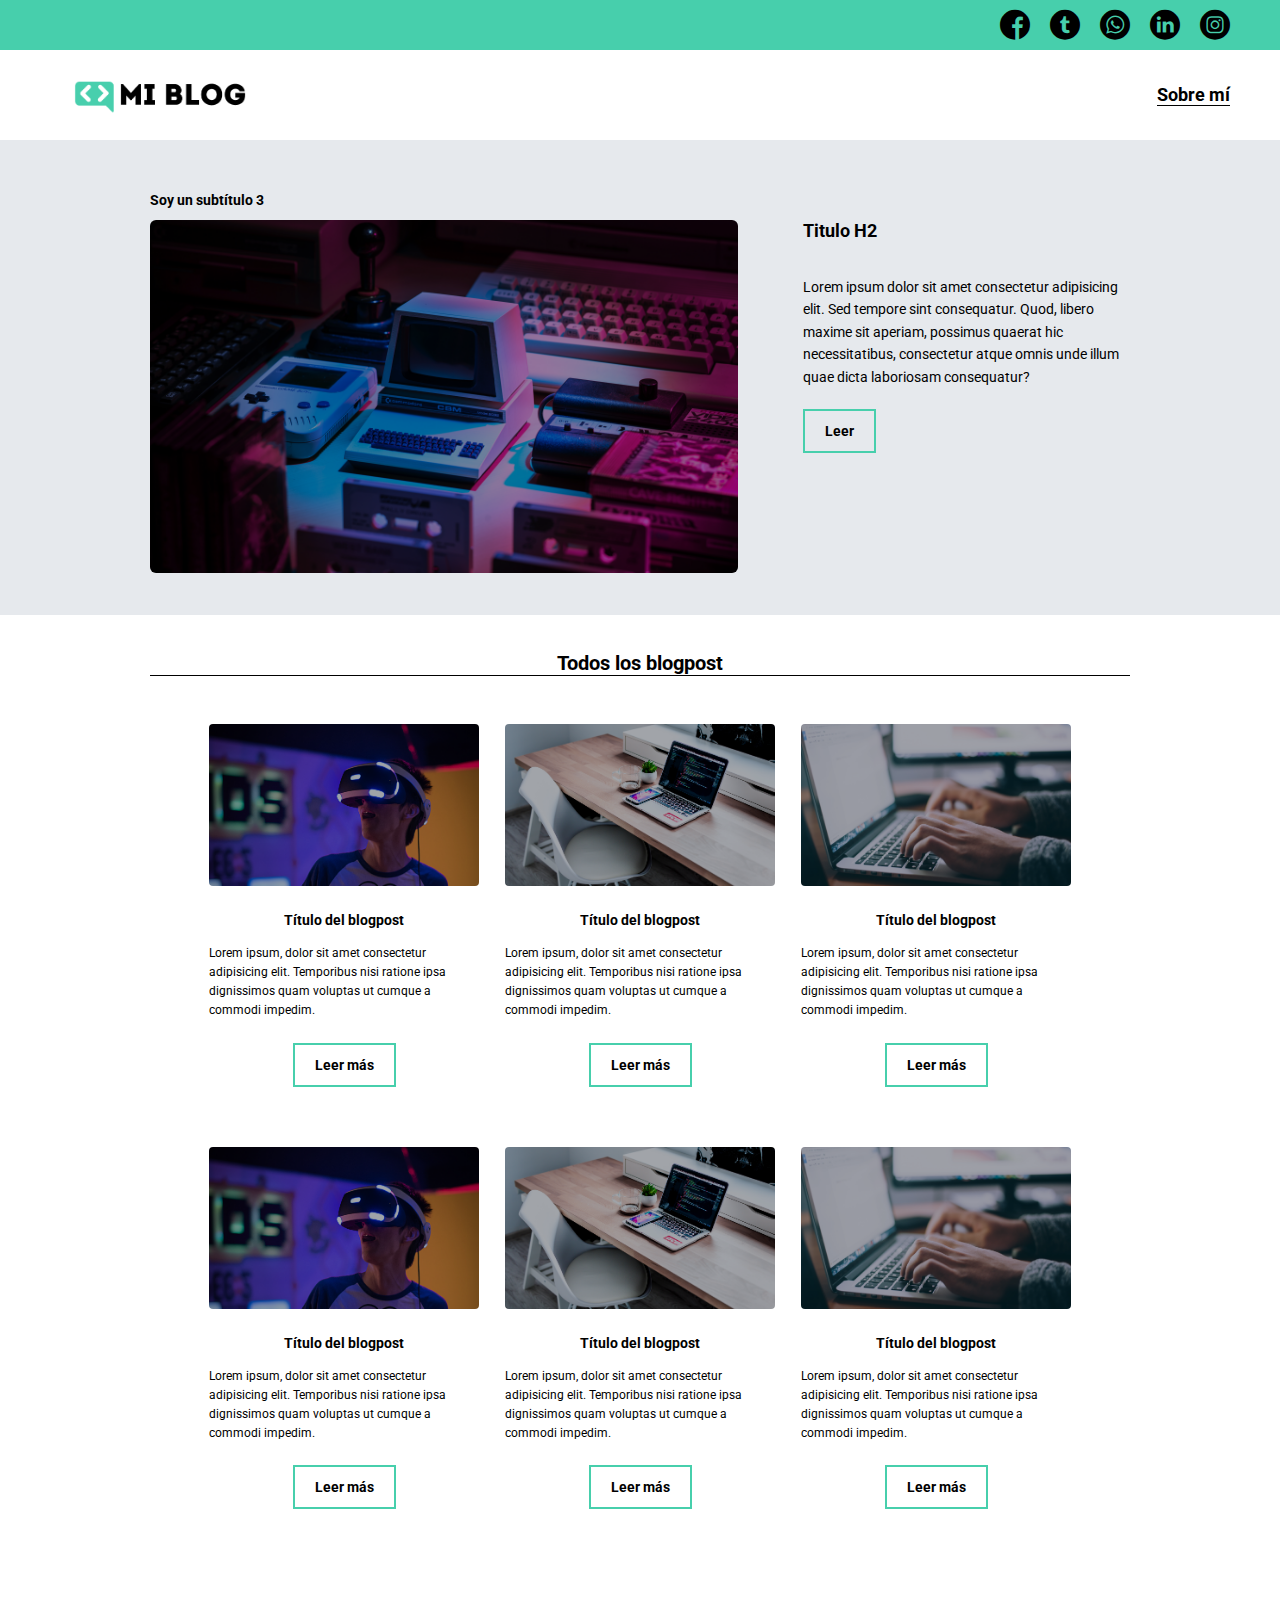
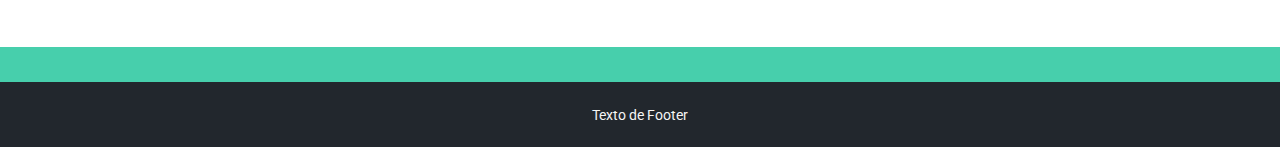
==== blogs.html @ fac2f3f5 "blogpost entries page dummy" ====
<!DOCTYPE html>
<html lang="en">
<head>
  <meta charset="UTF-8">
  <meta http-equiv="X-UA-Compatible" content="IE=edge">
  <meta name="viewport" content="width=device-width, initial-scale=1.0">
  <link rel="preconnect" href="https://fonts.googleapis.com">
  <link rel="preconnect" href="https://fonts.gstatic.com" crossorigin>
  <link href="https://fonts.googleapis.com/css2?family=Roboto:wght@300;400;500;700&display=swap" rel="stylesheet">
  <link rel="stylesheet" href="./style/main.css">
  <link rel="stylesheet" href="/assets/font/flaticon.css">
  <title>bloquetando</title>
</head>
<body>
  <header>
    <section class="header-icons-container">
      <div class="icons">
        <a href=""><span class="flaticon-001-facebook"></span></a>
        <a href=""><span class="flaticon-002-twitter"></span></a>
        <a href=""><span class="flaticon-003-whatsapp"></span></a>
        <a href=""><span class="flaticon-010-linkedin"></span></a>
        <a href=""><span class="flaticon-011-instagram "></span></a>
      </div>
    </section >
    <nav>
      <section class="nav-logo-container">
        <a href="/"><img src="./assets/img/Logo-negro.png" alt="logo de mi bloquetacion"></a>
      </section>
      <section class="profile-link">
        <a href="./perfil.html">Sobre mí</a>
      </section>
    </nav>
  </header>
  <main class="blogs-main">
    <section class="blogs-hero-container">
      <div class="blogs-hero-new grid-container">
        <h3>Soy un subtítulo 3</h3>
        <div class="blogs-news-img-container">
          <img src="./assets/img/main-news-img.png" alt="Imagen del hero">
        </div>
        <div class="blogs-news-info-container">
          <h2>Titulo H2</h2>
          <p>Lorem ipsum dolor sit amet consectetur adipisicing elit. Sed tempore sint consequatur. Quod, libero maxime sit aperiam, possimus quaerat hic necessitatibus, consectetur atque omnis unde illum quae dicta laboriosam consequatur?</p>
          <a href="http://" class="blogs-button">Leer</a>
        </div>
      </div>
    </section>
    <section class="blogs-post-container">
      <div class="grid-container">
        <h2>Todos los blogpost</h2>
        <article class="post-container">
          <img src="./assets/img/post-1.png" alt="">
          <h3>Título del blogpost</h3>
          <p>Lorem ipsum, dolor sit amet consectetur adipisicing elit. Temporibus nisi ratione ipsa dignissimos quam voluptas ut cumque a commodi impedim.</p>
          <a class="blogs-button href="">Leer más</a>
        </article>
        <article class="post-container">
          <img src="./assets/img/post-2.png" alt="">
          <h3>Título del blogpost</h3>
          <p>Lorem ipsum, dolor sit amet consectetur adipisicing elit. Temporibus nisi ratione ipsa dignissimos quam voluptas ut cumque a commodi impedim.</p>
          <a class="blogs-button href="">Leer más</a>
        </article>
        <article class="post-container">
          <img src="./assets/img/post-3.png" alt="">
          <h3>Título del blogpost</h3>
          <p>Lorem ipsum, dolor sit amet consectetur adipisicing elit. Temporibus nisi ratione ipsa dignissimos quam voluptas ut cumque a commodi impedim.</p>
          <a class="blogs-button href="">Leer más</a>
        </article>
        <article class="post-container">
          <img src="./assets/img/post-1.png" alt="">
          <h3>Título del blogpost</h3>
          <p>Lorem ipsum, dolor sit amet consectetur adipisicing elit. Temporibus nisi ratione ipsa dignissimos quam voluptas ut cumque a commodi impedim.</p>
          <a class="blogs-button href="">Leer más</a>
        </article>
        <article class="post-container">
          <img src="./assets/img/post-2.png" alt="">
          <h3>Título del blogpost</h3>
          <p>Lorem ipsum, dolor sit amet consectetur adipisicing elit. Temporibus nisi ratione ipsa dignissimos quam voluptas ut cumque a commodi impedim.</p>
          <a class="blogs-button href="">Leer más</a>
        </article>
        <article class="post-container">
          <img src="./assets/img/post-3.png" alt="">
          <h3>Título del blogpost</h3>
          <p>Lorem ipsum, dolor sit amet consectetur adipisicing elit. Temporibus nisi ratione ipsa dignissimos quam voluptas ut cumque a commodi impedim.</p>
          <a class="blogs-button href="">Leer más</a>
        </article>
 
      </div>
    </section>
  </main>
  <footer>
    <p>Texto de Footer</p>
  </footer>
</body>
</html>
---- style/main.css ----
* {
  box-sizing: border-box;
  margin: 0;
  padding: 0;
  /* position: fixed; */
}
:root {
  /* Brand Colors */
  --blue-aquamarine: #47cfac;
  --grey-hero: #e6e9ed;
  --deep-gray: #22272d;
  /* Font Sizes */
  --title: 2rem;
  --subtitle: 1.8rem;
  --mega-title: 3.2rem;
  --p:1.6rem;
  --small:1.4rem;
  --xs: 1.2rem;
}


html {
  font-size: 62.5%;
  font-family: 'Roboto', sans-serif;
  /* scroll-behavior: smooth; */
}

a {
  text-decoration: none;
  display: inline;
  color: black;
}
.grid-container {
  max-width: 980px;
  margin: auto;
}

/* BEM */
/* one-block__one-element_modifier  */
/* optional-block__element--modifier-style */

/* HEADER STYLES */

header {
  width: 100%;
  height: 140px;
  display: grid;
  grid-template-rows: 1fr 1fr;
}
header .header-icons-container {
  width: 100%;
  height: 50px;
  display: grid;
  background-color: var(--blue-aquamarine);
}
header .header-icons-container .icons {
  width: 250px;
  height: auto;
  display: flex;
  justify-items: flex-end;
  align-items: center;
  justify-content: space-between;
  justify-self: end;
  margin-right: 50px;
}

nav {
  display: grid;
  grid-template-columns: 1fr 1fr;
  height: 90px;
}

nav .nav-logo-container {
  margin-left: 50px;
}
nav .nav-logo-container img {
  width: 220px;
  margin-top: 10px;
}
nav .profile-link {
  display: flex;
  align-items: center;
  justify-content: flex-end;
  margin-right: 50px;
}
nav .profile-link a {
  color: black;
  border-bottom: 1px solid black;
  font-size: var(--subtitle);
  font-weight: bold;
}

.home-main {
  display: grid;
  grid-template-columns: 1fr 4fr 1fr;
  min-height: 100%;
  height: auto;
  position: fixed;
  background: url(".././assets/img/Cover.png") no-repeat center center fixed;
  background-size: cover;
}
.home-main section {
  display: grid;
  grid-column: 2;
  justify-items: center;
  height: 350px;
  margin-top: 80px;
}
.home-main__text {
  font-size: var(--mega-title);
  font-weight: 700;
  letter-spacing: 5px;
  text-align: center;
  color: whitesmoke;
}
.home-main__button {
  width: 110px;
  height: 50px;
  background: #48cfad;
  text-align: center;
  font-weight: 700;
  font-size: 18px;
  line-height: 50px;
}
button:hover {
  transform: scale(1.1);
}

/* BLOGS PAGE */

.blogs-main {
  display: grid;
}
.blogs-hero-container {
  padding: 40px 50px 40px;
  background-color: var(--grey-hero);
}
.blogs-hero-new {
  display: grid;
  grid-template-columns: 2fr 1fr;
  grid-template-rows: 2fr;
}
.blogs-hero-new h3 {
  margin: 12px 0;
  font-size: var(--small);
}
.blogs-news-img-container {
  grid-column: 1;
}
.blogs-news-img-container img {
  width: 90%;
  grid-column: 2;
  border-radius: 6px;
}
.blogs-news-info-container p, .blogs-news-info-container h2 {
  margin-bottom: 35px;
}
.blogs-news-info-container h2 {
  font-size: var(--subtitle);
}
.blogs-news-info-container p {
  font-size: var(--small);
  line-height: 1.6;
}
.blogs-button {
  border: 2px solid var(--blue-aquamarine);
  padding: 12px 20px;
  font-size: var(--small);
  font-weight: bold;
}
.blogs-button:hover { 
  background-color: var(--blue-aquamarine);
}
.blogs-post-container {
  padding: 0 50px 40px;
  margin-bottom: 50px;
  text-align: center;
}
.blogs-post-container h2 {
  margin: 36px 0;
  text-align: center;
  border-bottom: 1px solid black;
  font-size: var(--title);
}
.post-container {
  max-width: 30%;
  margin-bottom: 50px;
  padding: 12px;
  display: inline-block;
}
.post-container img {
  width: 100%;
  margin-bottom: 24px;
  border-radius: 4px;
}
.post-container h3 {
  font-size: var(--small);
}
.post-container p {
  margin: 16px 0 36px;
  line-height: 1.6;
  font-size: var(--xs);
  text-align: left;
}

/* FOOTER */

footer {
  width: 100%;
  height: 100px;
  background-color: var(--deep-gray);
  border-top: 35px solid var(--blue-aquamarine);
  text-align: center;
}
footer p {
  color: whitesmoke;
  margin-top: 25px;
  font-size: var(--small);
}
---- assets/font/flaticon.css ----
/*
  	Flaticon icon font: Flaticon
  	Creation date: 20/12/2018 09:27
  	*/

@font-face {
  font-family: "Flaticon";
  src: url("./Flaticon.eot");
  src: url("./Flaticon.eot?#iefix") format("embedded-opentype"),
       url("./Flaticon.woff") format("woff"),
       url("./Flaticon.ttf") format("truetype"),
       url("./Flaticon.svg#Flaticon") format("svg");
  font-weight: normal;
  font-style: normal;
}

@media screen and (-webkit-min-device-pixel-ratio:0) {
  @font-face {
    font-family: "Flaticon";
    src: url("./Flaticon.svg#Flaticon") format("svg");
  }
}

[class^="flaticon-"]:before, [class*=" flaticon-"]:before,
[class^="flaticon-"]:after, [class*=" flaticon-"]:after {   
  font-family: Flaticon;
        font-size: 30px;
font-style: normal;
margin-left: 20px;
}

.flaticon-001-facebook:before { content: "\f100"; }
.flaticon-002-twitter:before { content: "\f101"; }
.flaticon-003-whatsapp:before { content: "\f102"; }
.flaticon-004-groupme:before { content: "\f103"; }
.flaticon-005-kik:before { content: "\f104"; }
.flaticon-006-skype:before { content: "\f105"; }
.flaticon-007-periscope:before { content: "\f106"; }
.flaticon-008-youtube:before { content: "\f107"; }
.flaticon-009-itunes:before { content: "\f108"; }
.flaticon-010-linkedin:before { content: "\f109"; }
.flaticon-011-instagram:before { content: "\f10a"; }
.flaticon-012-messenger:before { content: "\f10b"; }
.flaticon-013-twitter-1:before { content: "\f10c"; }
.flaticon-014-snapchat:before { content: "\f10d"; }
.flaticon-015-reddit:before { content: "\f10e"; }
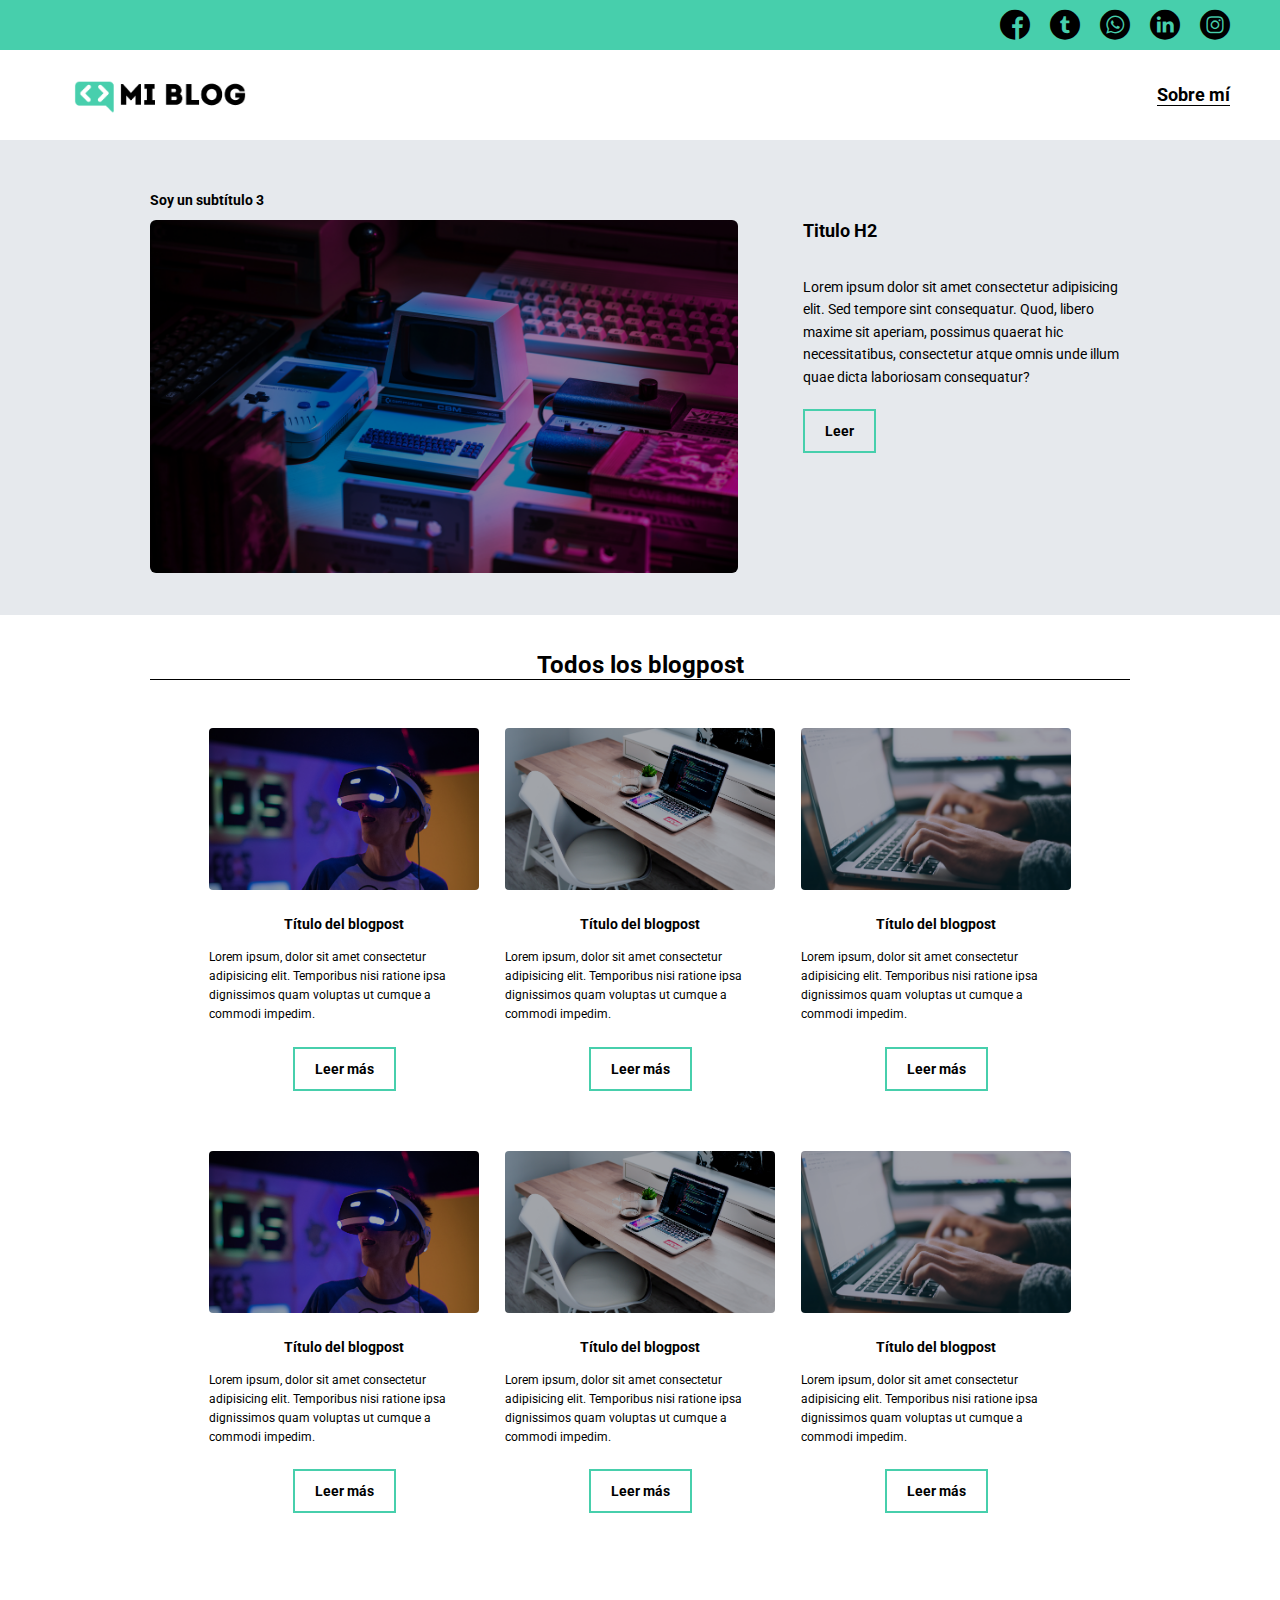
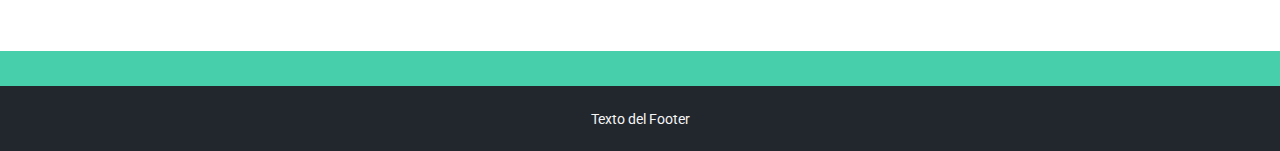
==== commit e0ae69d0: "blog content page created" ====
--- a/blogs.html
+++ b/blogs.html
@@ -15,16 +15,16 @@
   <header>
     <section class="header-icons-container">
       <div class="icons">
-        <a href=""><span class="flaticon-001-facebook"></span></a>
-        <a href=""><span class="flaticon-002-twitter"></span></a>
-        <a href=""><span class="flaticon-003-whatsapp"></span></a>
-        <a href=""><span class="flaticon-010-linkedin"></span></a>
-        <a href=""><span class="flaticon-011-instagram "></span></a>
+        <a href="/"><span class="flaticon-001-facebook"></span></a>
+        <a href="/"><span class="flaticon-002-twitter"></span></a>
+        <a href="/"><span class="flaticon-003-whatsapp"></span></a>
+        <a href="/"><span class="flaticon-010-linkedin"></span></a>
+        <a href="/"><span class="flaticon-011-instagram "></span></a>
       </div>
     </section >
     <nav>
       <section class="nav-logo-container">
-        <a href="/"><img src="./assets/img/Logo-negro.png" alt="logo de mi bloquetacion"></a>
+        <a href="./index.html"><img src="./assets/img/Logo-negro.png" alt="logo de mi bloquetacion"></a>
       </section>
       <section class="profile-link">
         <a href="./perfil.html">Sobre mí</a>
@@ -41,7 +41,7 @@
         <div class="blogs-news-info-container">
           <h2>Titulo H2</h2>
           <p>Lorem ipsum dolor sit amet consectetur adipisicing elit. Sed tempore sint consequatur. Quod, libero maxime sit aperiam, possimus quaerat hic necessitatibus, consectetur atque omnis unde illum quae dicta laboriosam consequatur?</p>
-          <a href="http://" class="blogs-button">Leer</a>
+          <a href="./content.html"" class="blogs-button">Leer</a>
         </div>
       </div>
     </section>
@@ -52,44 +52,44 @@
           <img src="./assets/img/post-1.png" alt="">
           <h3>Título del blogpost</h3>
           <p>Lorem ipsum, dolor sit amet consectetur adipisicing elit. Temporibus nisi ratione ipsa dignissimos quam voluptas ut cumque a commodi impedim.</p>
-          <a class="blogs-button href="">Leer más</a>
+          <a class="blogs-button" href="./content.html">Leer más</a>
         </article>
         <article class="post-container">
           <img src="./assets/img/post-2.png" alt="">
           <h3>Título del blogpost</h3>
           <p>Lorem ipsum, dolor sit amet consectetur adipisicing elit. Temporibus nisi ratione ipsa dignissimos quam voluptas ut cumque a commodi impedim.</p>
-          <a class="blogs-button href="">Leer más</a>
+          <a class="blogs-button" href="./content.html">Leer más</a>
         </article>
         <article class="post-container">
           <img src="./assets/img/post-3.png" alt="">
           <h3>Título del blogpost</h3>
           <p>Lorem ipsum, dolor sit amet consectetur adipisicing elit. Temporibus nisi ratione ipsa dignissimos quam voluptas ut cumque a commodi impedim.</p>
-          <a class="blogs-button href="">Leer más</a>
+          <a class="blogs-button" href="./content.html">Leer más</a>
         </article>
         <article class="post-container">
           <img src="./assets/img/post-1.png" alt="">
           <h3>Título del blogpost</h3>
           <p>Lorem ipsum, dolor sit amet consectetur adipisicing elit. Temporibus nisi ratione ipsa dignissimos quam voluptas ut cumque a commodi impedim.</p>
-          <a class="blogs-button href="">Leer más</a>
+          <a class="blogs-button" href="./content.html">Leer más</a>
         </article>
         <article class="post-container">
           <img src="./assets/img/post-2.png" alt="">
           <h3>Título del blogpost</h3>
           <p>Lorem ipsum, dolor sit amet consectetur adipisicing elit. Temporibus nisi ratione ipsa dignissimos quam voluptas ut cumque a commodi impedim.</p>
-          <a class="blogs-button href="">Leer más</a>
+          <a class="blogs-button" href="./content.html">Leer más</a>
         </article>
         <article class="post-container">
           <img src="./assets/img/post-3.png" alt="">
           <h3>Título del blogpost</h3>
           <p>Lorem ipsum, dolor sit amet consectetur adipisicing elit. Temporibus nisi ratione ipsa dignissimos quam voluptas ut cumque a commodi impedim.</p>
-          <a class="blogs-button href="">Leer más</a>
+          <a class="blogs-button" href="./content.html">Leer más</a>
         </article>
  
       </div>
     </section>
   </main>
   <footer>
-    <p>Texto de Footer</p>
+    <p>Texto del Footer</p>
   </footer>
 </body>
 </html>--- a/style/main.css
+++ b/style/main.css
@@ -10,7 +10,7 @@
   --grey-hero: #e6e9ed;
   --deep-gray: #22272d;
   /* Font Sizes */
-  --title: 2rem;
+  --title: 2.4rem;
   --subtitle: 1.8rem;
   --mega-title: 3.2rem;
   --p:1.6rem;
@@ -216,4 +216,61 @@
   color: whitesmoke;
   margin-top: 25px;
   font-size: var(--small);
+}
+
+/* BLOGPOST CONTENT */
+
+.blogpost-img-container, .blogpost-main-container {
+  padding: 0 5rem 40px;
+}
+.blogpost-cover-img {
+  width: 100%;
+}
+.blogpost-main-container h3 {
+  border-bottom: 1px solid var(--deep-gray);
+  line-height: 2.6;
+  font-size: var(--subtitle);
+}
+.blogpost-main-container article h1 {
+  font-size: var(--mega-title);
+  color: var(--deep-gray);
+  margin: 20px;
+}
+.blogpost-main-container p {
+  text-indent: 40px;
+  font-size: var(--p);
+  line-height: 1.6;
+  margin-bottom: 12px;
+  text-align: justify;
+}
+
+.contact-main-container {
+  display: grid;
+  grid-template-columns: repeat(auto-fit, minmax(420px, 1fr));
+  place-content: center;
+  width: 100%;
+  height: auto;
+  background-color: var(--grey-hero);
+}
+.contact-left, .contact-right {
+  display: grid;
+  grid-template-columns: 1fr 2fr;
+  place-items: center;
+  padding: 50px;
+}
+.contact-left img, .contact-right img {
+  width: 70%;
+}
+.contact-details a {
+  margin-bottom: 8px;
+  font-size: var(--p);
+  line-height: 1.6;
+  font-weight: 700;
+  border-bottom: 1px solid var(--deep-gray);
+  word-break: break-all;
+}
+.contact-details p {
+  font-size: var(--xs);
+  line-height: 1.2;
+  font-weight: normal;
 }